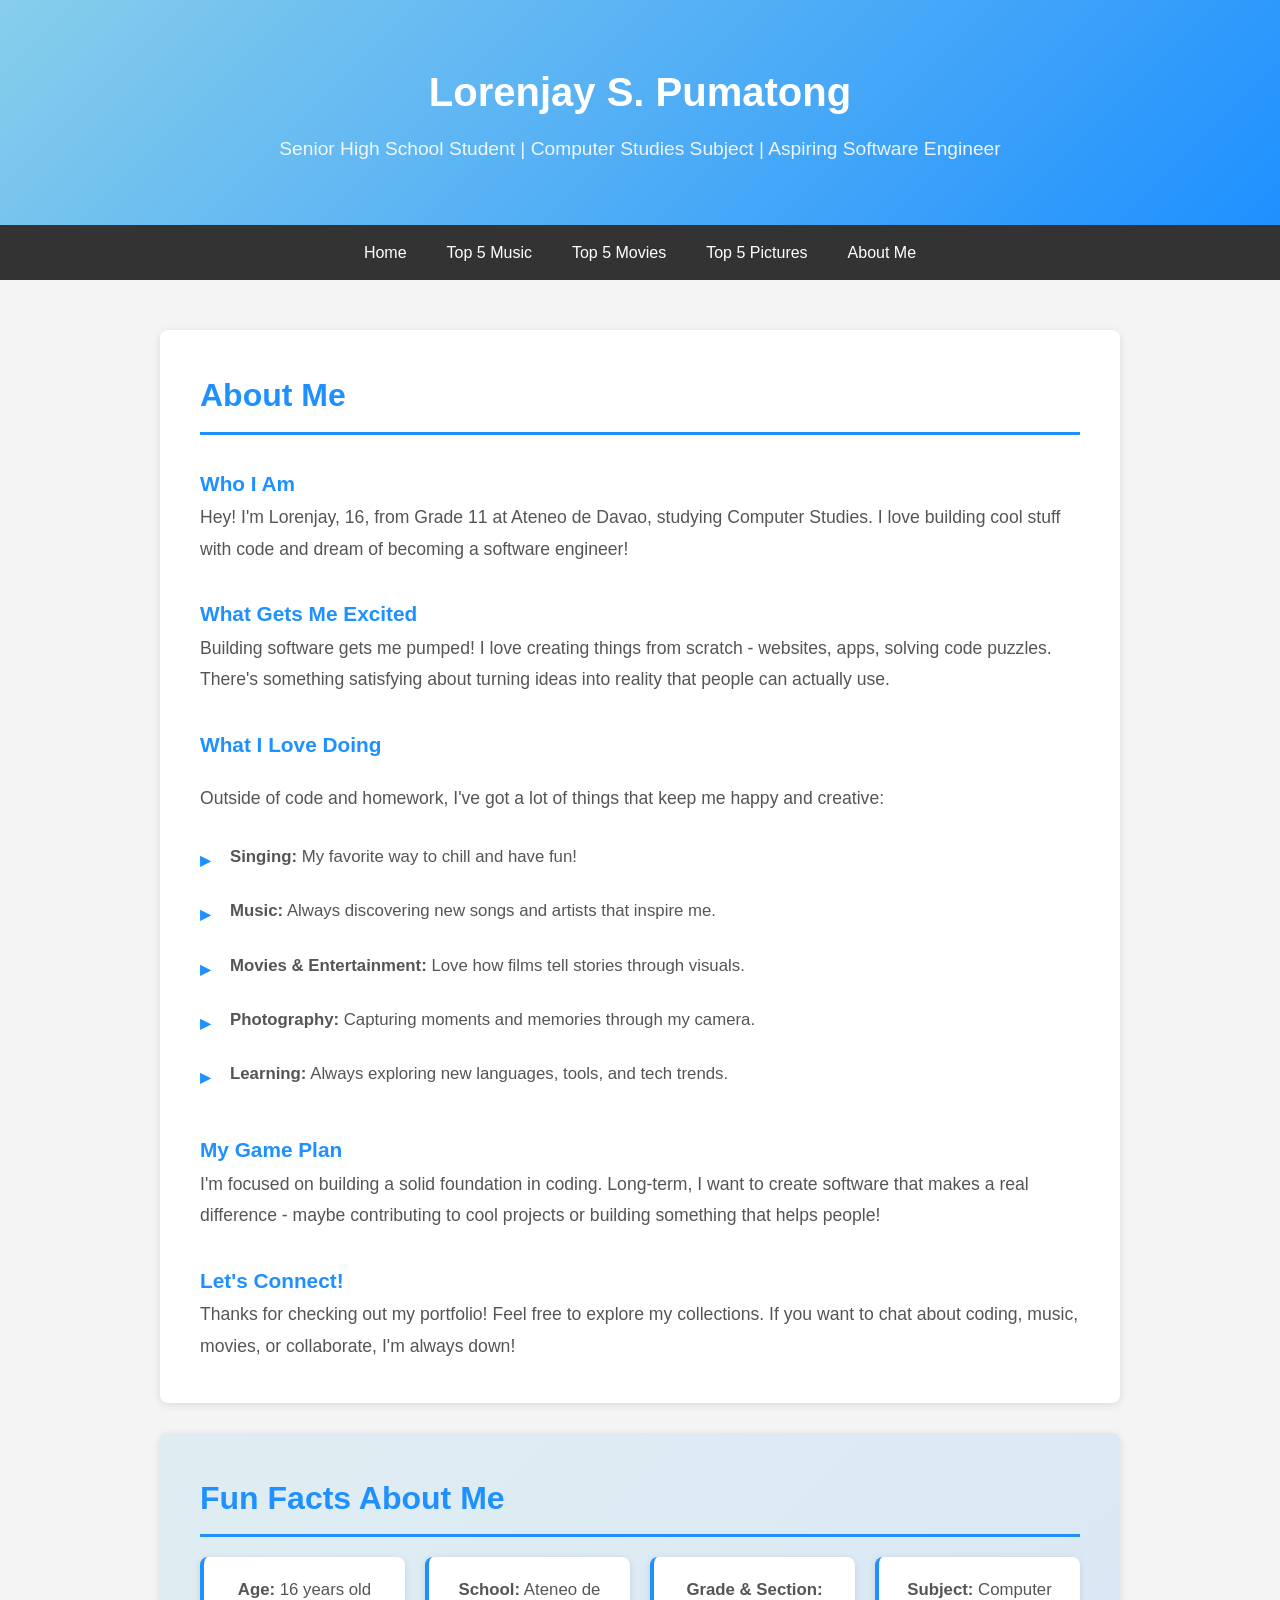
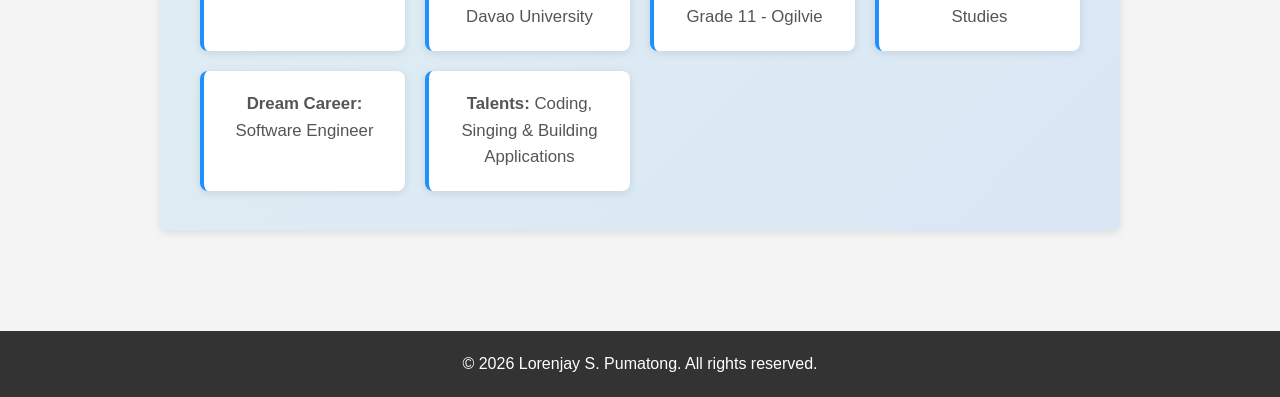
==== index.html/about.html @ 8c7e171c "Add files via upload" ====
<!DOCTYPE html>
<html lang="en">
<head>
    <meta charset="UTF-8">
    <meta name="viewport" content="width=device-width, initial-scale=1.0">
    <title>About Me - Lorenjay S. Pumatong</title>
    <link rel="stylesheet" href="style.css">
</head>
<body>
    <header>
        <h1>Lorenjay S. Pumatong</h1>
        <p>Senior High School Student | Computer Studies Subject | Aspiring Software Engineer</p>
    </header>

    <nav>
        <ul>
            <li><a href="index.html">Home</a></li>
            <li><a href="music.html">Top 5 Music</a></li>
            <li><a href="movies.html">Top 5 Movies</a></li>
            <li><a href="pictures.html">Top 5 Pictures</a></li>
            <li><a href="about.html">About Me</a></li>
        </ul>
    </nav>

    <div class="container">
        <section id="about">
            <h2>About Me</h2>
            
            <div class="about-content">
                <h3 style="color: #1E90FF; margin-top: 30px;">Who I Am</h3>
                <p class="about-text">
                    Hey! I'm Lorenjay, 16, from Grade 11 at Ateneo de Davao, studying Computer Studies. I love building cool stuff with code and dream of becoming a software engineer!
                </p>

                <h3 style="color: #1E90FF; margin-top: 30px;">What Gets Me Excited</h3>
                <p class="about-text">
                    Building software gets me pumped! I love creating things from scratch - websites, apps, solving code puzzles. There's something satisfying about turning ideas into reality that people can actually use.
                </p>

                <h3 style="color: #1E90FF; margin-top: 30px;">What I Love Doing</h3>
                <div class="interests-list">
                    <p class="about-text">
                        Outside of code and homework, I've got a lot of things that keep me happy and creative:
                    </p>
                    <ul class="interests-items">
                        <li><strong>Singing:</strong> My favorite way to chill and have fun!</li>
                        <li><strong>Music:</strong> Always discovering new songs and artists that inspire me.</li>
                        <li><strong>Movies & Entertainment:</strong> Love how films tell stories through visuals.</li>
                        <li><strong>Photography:</strong> Capturing moments and memories through my camera.</li>
                        <li><strong>Learning:</strong> Always exploring new languages, tools, and tech trends.</li>
                    </ul>
                </div>

                <h3 style="color: #1E90FF; margin-top: 30px;">My Game Plan</h3>
                <p class="about-text">
                    I'm focused on building a solid foundation in coding. Long-term, I want to create software that makes a real difference - maybe contributing to cool projects or building something that helps people!
                </p>

                <h3 style="color: #1E90FF; margin-top: 30px;">Let's Connect!</h3>
                <p class="about-text">
                    Thanks for checking out my portfolio! Feel free to explore my collections. If you want to chat about coding, music, movies, or collaborate, I'm always down!
                </p>
            </div>
        </section>

        <section id="fun-facts" style="background: linear-gradient(135deg, #87CEEB30 0%, #1E90FF20 100%);">
            <h2>Fun Facts About Me</h2>
            <div class="fun-facts-grid">
                <div class="fun-fact-card">
                    <p><strong>Age:</strong> 16 years old</p>
                </div>
                <div class="fun-fact-card">
                    <p><strong>School:</strong> Ateneo de Davao University</p>
                </div>
                <div class="fun-fact-card">
                    <p><strong>Grade & Section:</strong> Grade 11 - Ogilvie</p>
                </div>
                <div class="fun-fact-card">
                    <p><strong>Subject:</strong> Computer Studies</p>
                </div>
                <div class="fun-fact-card">
                    <p><strong>Dream Career:</strong> Software Engineer</p>
                </div>
                <div class="fun-fact-card">
                    <p><strong>Talents:</strong> Coding, Singing & Building Applications</p>
                </div>
            </div>
        </section>
    </div>

    <footer>
        <p>&copy; 2026 Lorenjay S. Pumatong. All rights reserved.</p>
    </footer>
</body>
</html>
---- index.html/style.css ----
* {
    margin: 0;
    padding: 0;
    box-sizing: border-box;
}

body {
    font-family: 'Segoe UI', Tahoma, Geneva, Verdana, sans-serif;
    line-height: 1.6;
    color: #333;
    background-color: #f4f4f4;
}

header {
    background: linear-gradient(135deg, #87CEEB 0%, #1E90FF 100%);
    color: white;
    padding: 60px 20px;
    text-align: center;
    box-shadow: 0 2px 10px rgba(0, 0, 0, 0.1);
}

header h1 {
    font-size: 2.5em;
    margin-bottom: 10px;
}

header p {
    font-size: 1.2em;
    opacity: 0.9;
}

nav {
    background-color: #333;
    padding: 0;
    position: sticky;
    top: 0;
    z-index: 100;
}

nav ul {
    list-style: none;
    display: flex;
    justify-content: center;
    flex-wrap: wrap;
}

nav ul li {
    margin: 0;
}

nav ul li a {
    display: block;
    color: white;
    text-decoration: none;
    padding: 15px 20px;
    transition: background-color 0.3s;
}

nav ul li a:hover {
    background-color: #1E90FF;
}

.container {
    max-width: 1000px;
    margin: 0 auto;
    padding: 20px;
}

section {
    background: white;
    margin: 30px 0;
    padding: 40px;
    border-radius: 8px;
    box-shadow: 0 2px 8px rgba(0, 0, 0, 0.1);
}

section h2 {
    color: #1E90FF;
    font-size: 2em;
    margin-bottom: 20px;
    border-bottom: 3px solid #1E90FF;
    padding-bottom: 10px;
}

.about-text {
    font-size: 1.1em;
    line-height: 1.8;
    color: #555;
}

.quick-links-grid {
    display: grid;
    grid-template-columns: repeat(auto-fit, minmax(250px, 1fr));
    gap: 20px;
    margin-top: 20px;
}

.about-me-card {
    display: grid;
    grid-template-columns: 1fr;
    gap: 20px;
    margin-top: 20px;
}

.quick-link-card {
    background: linear-gradient(135deg, #87CEEB30 0%, #1E90FF20 100%);
    padding: 25px;
    border-radius: 8px;
    border-left: 4px solid #1E90FF;
    transition: transform 0.3s, box-shadow 0.3s;
    text-align: center;
}

.quick-link-card:hover {
    transform: translateY(-5px);
    box-shadow: 0 5px 15px rgba(0, 0, 0, 0.1);
}

.quick-link-card h3 {
    color: #1E90FF;
    margin-bottom: 10px;
    font-size: 1.5em;
}

.quick-link-card p {
    color: #666;
    margin-bottom: 15px;
}

.btn {
    display: inline-block;
    background: linear-gradient(135deg, #1E90FF 0%, #0047AB 100%);
    color: white;
    padding: 10px 30px;
    border-radius: 25px;
    text-decoration: none;
    transition: transform 0.3s, box-shadow 0.3s;
    font-weight: 600;
    box-shadow: 0 2px 5px rgba(0, 0, 0, 0.1);
}

.btn:hover {
    transform: scale(1.05);
    box-shadow: 0 4px 10px rgba(0, 0, 0, 0.2);
}

.favorites-grid {
    display: grid;
    grid-template-columns: repeat(auto-fit, minmax(250px, 1fr));
    gap: 20px;
    margin-top: 20px;
}

.favorite-card {
    background: white;
    padding: 20px;
    border-radius: 8px;
    border: 2px solid #1E90FF;
    transition: transform 0.3s, box-shadow 0.3s;
}

.favorite-card:hover {
    transform: translateY(-3px);
    box-shadow: 0 5px 15px rgba(30, 144, 255, 0.2);
}

.favorite-card h3 {
    color: #1E90FF;
    margin-bottom: 10px;
}

.favorite-card p {
    color: #666;
    margin: 8px 0;
}

.description {
    font-style: italic;
    color: #888;
    margin-top: 10px;
}

.picture-card {
    background: white;
    padding: 20px;
    border-radius: 8px;
    border: 2px solid #1E90FF;
    transition: transform 0.3s, box-shadow 0.3s;
}

.picture-card:hover {
    transform: translateY(-3px);
    box-shadow: 0 5px 15px rgba(102, 126, 234, 0.2);
}

.picture-card h3 {
    color: #1E90FF;
    margin-bottom: 10px;
}

.image-placeholder {
    background: linear-gradient(135deg, #87CEEB30 0%, #1E90FF20 100%);
    border: 2px dashed #1E90FF;
    border-radius: 8px;
    padding: 40px 20px;
    text-align: center;
    margin: 15px 0;
}

.image-placeholder p {
    color: #1E90FF;
    margin: 0;
}

.image-placeholder p:first-child {
    font-size: 2.5em;
    margin-bottom: 10px;
}

footer {
    background-color: #333;
    color: white;
    text-align: center;
    padding: 20px;
    margin-top: 50px;
}

footer p {
    margin: 0;
}

.top5-intro {
    list-style: none;
    padding: 20px;
    background: linear-gradient(135deg, #87CEEB30 0%, #1E90FF20 100%);
    border-left: 4px solid #1E90FF;
    border-radius: 8px;
    margin: 20px 0;
}

.top5-intro li {
    padding: 15px 0;
    color: #555;
    font-size: 1.05em;
    line-height: 1.6;
    border-bottom: 1px solid #ddd;
}

.top5-intro li:last-child {
    border-bottom: none;
}

.link-inline {
    color: #1E90FF;
    text-decoration: none;
    font-weight: 600;
    transition: color 0.3s;
}

.link-inline:hover {
    color: #0047AB;
    text-decoration: underline;
}

.about-content {
    line-height: 1.8;
}

.about-content h3 {
    font-size: 1.3em;
}

.interests-list {
    margin: 20px 0;
}

.interests-items {
    list-style: none;
    padding-left: 0;
    margin-top: 15px;
}

.interests-items li {
    padding: 12px 0 12px 30px;
    position: relative;
    color: #555;
    font-size: 1.05em;
}

.interests-items li:before {
    content: "▸";
    position: absolute;
    left: 0;
    color: #1E90FF;
    font-weight: bold;
    font-size: 1.2em;
}

.fun-facts-grid {
    display: grid;
    grid-template-columns: repeat(auto-fit, minmax(200px, 1fr));
    gap: 20px;
    margin-top: 20px;
}

.fun-fact-card {
    background: white;
    padding: 20px;
    border-radius: 8px;
    border-left: 4px solid #1E90FF;
    box-shadow: 0 2px 8px rgba(0, 0, 0, 0.1);
    transition: transform 0.3s, box-shadow 0.3s;
    text-align: center;
}

.fun-fact-card:hover {
    transform: translateY(-3px);
    box-shadow: 0 5px 15px rgba(30, 144, 255, 0.2);
}

.fun-fact-card p {
    color: #555;
    font-size: 1.05em;
    margin: 0;
}

.picture-image {
    width: 100%;
    height: 250px;
    object-fit: cover;
    border-radius: 8px;
    margin: 15px 0;
    box-shadow: 0 3px 8px rgba(0, 0, 0, 0.15);
    transition: transform 0.3s, box-shadow 0.3s;
}

.picture-card:hover .picture-image {
    transform: scale(1.05);
    box-shadow: 0 5px 15px rgba(30, 144, 255, 0.2);
}

@media (max-width: 768px) {
    header h1 {
        font-size: 1.8em;
    }

    nav ul {
        flex-direction: column;
    }

    nav ul li a {
        padding: 10px 15px;
    }

    section {
        padding: 20px;
    }

    .quick-links-grid {
        grid-template-columns: 1fr;
    }

    .favorites-grid {
        grid-template-columns: 1fr;
    }
}
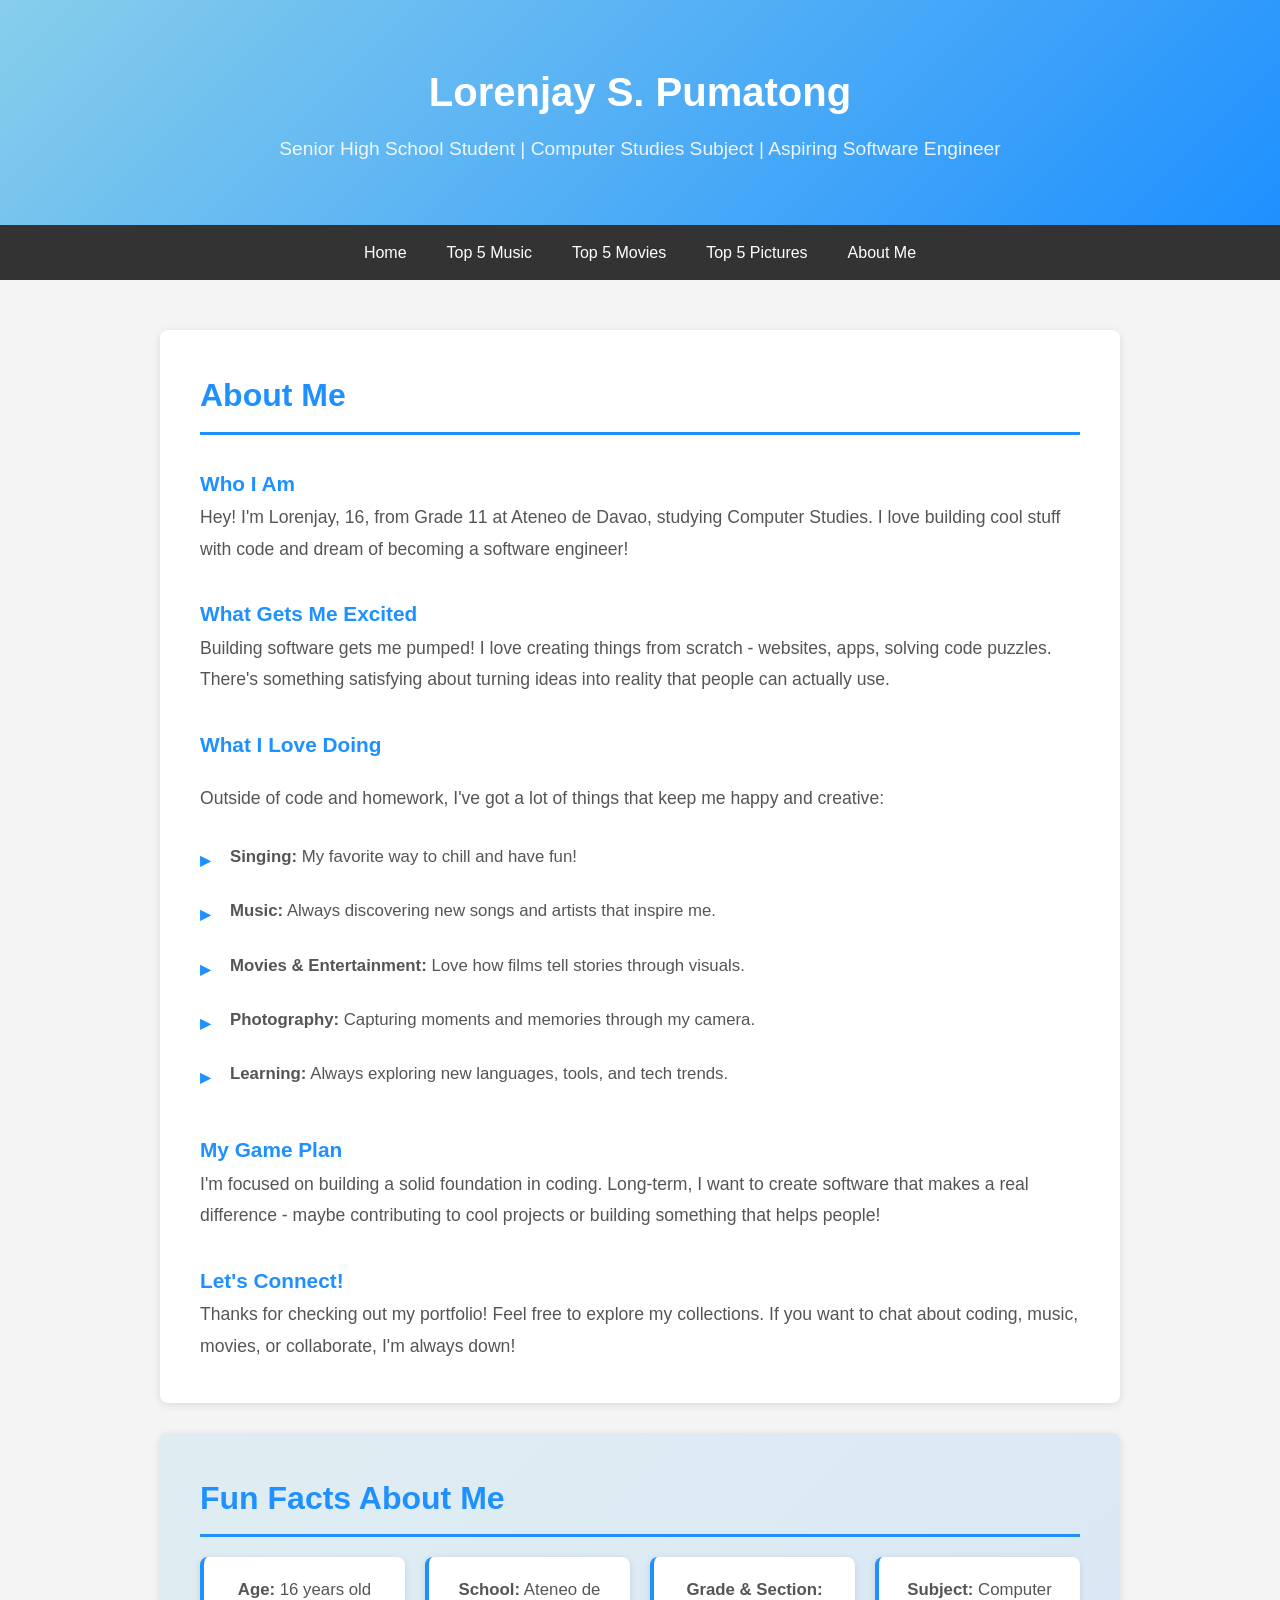
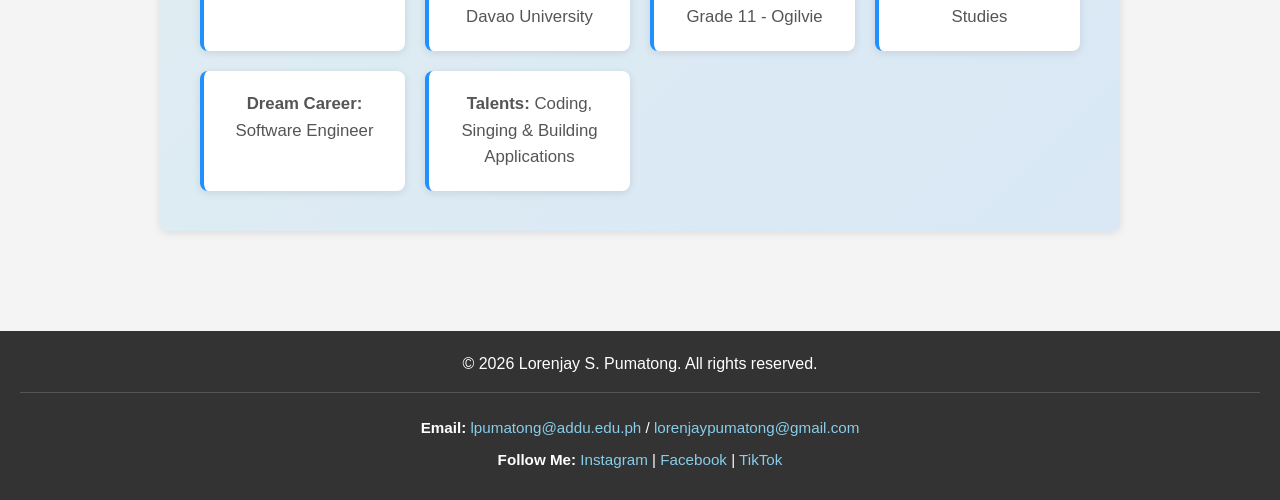
==== commit 1c632785: "Add files via upload" ====
--- a/index.html/about.html
+++ b/index.html/about.html
@@ -90,6 +90,14 @@
 
     <footer>
         <p>&copy; 2026 Lorenjay S. Pumatong. All rights reserved.</p>
+        <div class="contact-info">
+            <p><strong>Email:</strong> <a href="mailto:lpumatong@addu.edu.ph">lpumatong@addu.edu.ph</a> / <a href="mailto:lorenjaypumatong@gmail.com">lorenjaypumatong@gmail.com</a></p>
+            <p><strong>Follow Me:</strong> 
+                <a href="https://instagram.com/_jay2_20" target="_blank">Instagram</a> | 
+                <a href="https://facebook.com/Loren Jay" target="_blank">Facebook</a> | 
+                <a href="https://tiktok.com/@lorenjay00" target="_blank">TikTok</a>
+            </p>
+        </div>
     </footer>
 </body>
 </html>
--- a/index.html/style.css
+++ b/index.html/style.css
@@ -229,6 +229,28 @@
     margin: 0;
 }
 
+.contact-info {
+    margin-top: 15px;
+    padding-top: 15px;
+    border-top: 1px solid #555;
+}
+
+.contact-info p {
+    margin: 8px 0;
+    font-size: 0.95em;
+}
+
+.contact-info a {
+    color: #87CEEB;
+    text-decoration: none;
+    transition: color 0.3s;
+}
+
+.contact-info a:hover {
+    color: #1E90FF;
+    text-decoration: underline;
+}
+
 .top5-intro {
     list-style: none;
     padding: 20px;
@@ -334,6 +356,24 @@
     transition: transform 0.3s, box-shadow 0.3s;
 }
 
+.movie-poster {
+    width: auto;
+    max-width: 100%;
+    max-height: 280px;
+    height: auto;
+    border-radius: 8px;
+    margin: 15px auto;
+    box-shadow: 0 3px 8px rgba(0, 0, 0, 0.15);
+    transition: transform 0.3s, box-shadow 0.3s;
+    display: block;
+    object-fit: scale-down;
+}
+
+.music-video {
+    border-radius: 8px;
+    margin: 15px 0;
+}
+
 .picture-card:hover .picture-image {
     transform: scale(1.05);
     box-shadow: 0 5px 15px rgba(30, 144, 255, 0.2);
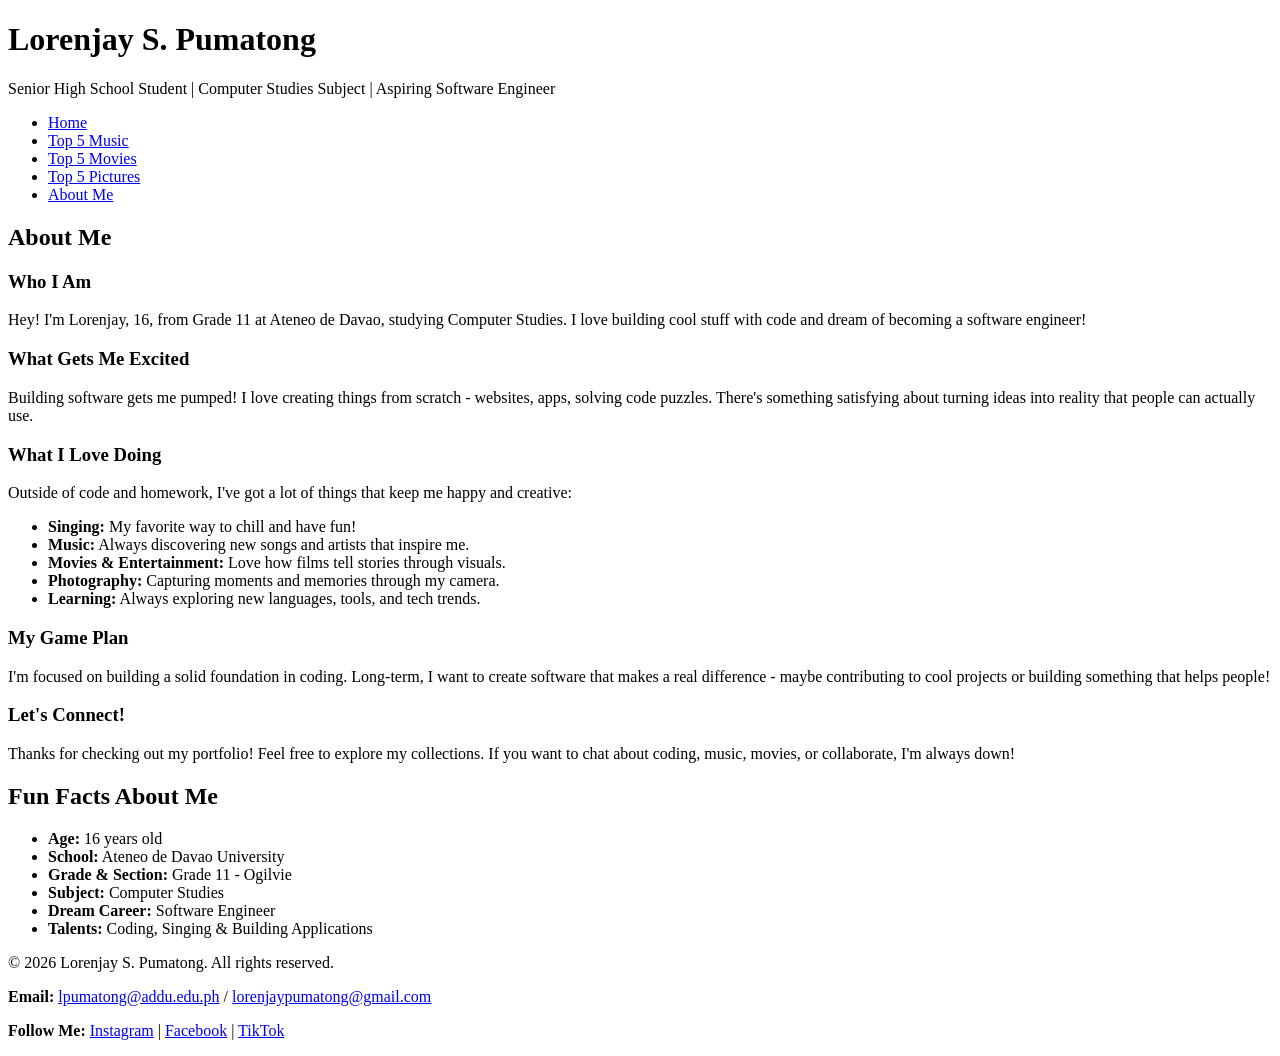
==== commit 7f90fcf2: "Add files via upload" ====
--- a/index.html/about.html
+++ b/index.html/about.html
@@ -4,7 +4,6 @@
     <meta charset="UTF-8">
     <meta name="viewport" content="width=device-width, initial-scale=1.0">
     <title>About Me - Lorenjay S. Pumatong</title>
-    <link rel="stylesheet" href="style.css">
 </head>
 <body>
     <header>
@@ -22,82 +21,52 @@
         </ul>
     </nav>
 
-    <div class="container">
-        <section id="about">
-            <h2>About Me</h2>
-            
-            <div class="about-content">
-                <h3 style="color: #1E90FF; margin-top: 30px;">Who I Am</h3>
-                <p class="about-text">
-                    Hey! I'm Lorenjay, 16, from Grade 11 at Ateneo de Davao, studying Computer Studies. I love building cool stuff with code and dream of becoming a software engineer!
-                </p>
+    <section id="about">
+        <h2>About Me</h2>
+        
+        <h3>Who I Am</h3>
+        <p>Hey! I'm Lorenjay, 16, from Grade 11 at Ateneo de Davao, studying Computer Studies. I love building cool stuff with code and dream of becoming a software engineer!</p>
 
-                <h3 style="color: #1E90FF; margin-top: 30px;">What Gets Me Excited</h3>
-                <p class="about-text">
-                    Building software gets me pumped! I love creating things from scratch - websites, apps, solving code puzzles. There's something satisfying about turning ideas into reality that people can actually use.
-                </p>
+        <h3>What Gets Me Excited</h3>
+        <p>Building software gets me pumped! I love creating things from scratch - websites, apps, solving code puzzles. There's something satisfying about turning ideas into reality that people can actually use.</p>
 
-                <h3 style="color: #1E90FF; margin-top: 30px;">What I Love Doing</h3>
-                <div class="interests-list">
-                    <p class="about-text">
-                        Outside of code and homework, I've got a lot of things that keep me happy and creative:
-                    </p>
-                    <ul class="interests-items">
-                        <li><strong>Singing:</strong> My favorite way to chill and have fun!</li>
-                        <li><strong>Music:</strong> Always discovering new songs and artists that inspire me.</li>
-                        <li><strong>Movies & Entertainment:</strong> Love how films tell stories through visuals.</li>
-                        <li><strong>Photography:</strong> Capturing moments and memories through my camera.</li>
-                        <li><strong>Learning:</strong> Always exploring new languages, tools, and tech trends.</li>
-                    </ul>
-                </div>
+        <h3>What I Love Doing</h3>
+        <p>Outside of code and homework, I've got a lot of things that keep me happy and creative:</p>
+        <ul>
+            <li><strong>Singing:</strong> My favorite way to chill and have fun!</li>
+            <li><strong>Music:</strong> Always discovering new songs and artists that inspire me.</li>
+            <li><strong>Movies & Entertainment:</strong> Love how films tell stories through visuals.</li>
+            <li><strong>Photography:</strong> Capturing moments and memories through my camera.</li>
+            <li><strong>Learning:</strong> Always exploring new languages, tools, and tech trends.</li>
+        </ul>
 
-                <h3 style="color: #1E90FF; margin-top: 30px;">My Game Plan</h3>
-                <p class="about-text">
-                    I'm focused on building a solid foundation in coding. Long-term, I want to create software that makes a real difference - maybe contributing to cool projects or building something that helps people!
-                </p>
+        <h3>My Game Plan</h3>
+        <p>I'm focused on building a solid foundation in coding. Long-term, I want to create software that makes a real difference - maybe contributing to cool projects or building something that helps people!</p>
 
-                <h3 style="color: #1E90FF; margin-top: 30px;">Let's Connect!</h3>
-                <p class="about-text">
-                    Thanks for checking out my portfolio! Feel free to explore my collections. If you want to chat about coding, music, movies, or collaborate, I'm always down!
-                </p>
-            </div>
-        </section>
+        <h3>Let's Connect!</h3>
+        <p>Thanks for checking out my portfolio! Feel free to explore my collections. If you want to chat about coding, music, movies, or collaborate, I'm always down!</p>
+    </section>
 
-        <section id="fun-facts" style="background: linear-gradient(135deg, #87CEEB30 0%, #1E90FF20 100%);">
-            <h2>Fun Facts About Me</h2>
-            <div class="fun-facts-grid">
-                <div class="fun-fact-card">
-                    <p><strong>Age:</strong> 16 years old</p>
-                </div>
-                <div class="fun-fact-card">
-                    <p><strong>School:</strong> Ateneo de Davao University</p>
-                </div>
-                <div class="fun-fact-card">
-                    <p><strong>Grade & Section:</strong> Grade 11 - Ogilvie</p>
-                </div>
-                <div class="fun-fact-card">
-                    <p><strong>Subject:</strong> Computer Studies</p>
-                </div>
-                <div class="fun-fact-card">
-                    <p><strong>Dream Career:</strong> Software Engineer</p>
-                </div>
-                <div class="fun-fact-card">
-                    <p><strong>Talents:</strong> Coding, Singing & Building Applications</p>
-                </div>
-            </div>
-        </section>
-    </div>
+    <section id="fun-facts">
+        <h2>Fun Facts About Me</h2>
+        <ul>
+            <li><strong>Age:</strong> 16 years old</li>
+            <li><strong>School:</strong> Ateneo de Davao University</li>
+            <li><strong>Grade & Section:</strong> Grade 11 - Ogilvie</li>
+            <li><strong>Subject:</strong> Computer Studies</li>
+            <li><strong>Dream Career:</strong> Software Engineer</li>
+            <li><strong>Talents:</strong> Coding, Singing & Building Applications</li>
+        </ul>
+    </section>
 
     <footer>
         <p>&copy; 2026 Lorenjay S. Pumatong. All rights reserved.</p>
-        <div class="contact-info">
-            <p><strong>Email:</strong> <a href="mailto:lpumatong@addu.edu.ph">lpumatong@addu.edu.ph</a> / <a href="mailto:lorenjaypumatong@gmail.com">lorenjaypumatong@gmail.com</a></p>
-            <p><strong>Follow Me:</strong> 
-                <a href="https://instagram.com/_jay2_20" target="_blank">Instagram</a> | 
-                <a href="https://facebook.com/Loren Jay" target="_blank">Facebook</a> | 
-                <a href="https://tiktok.com/@lorenjay00" target="_blank">TikTok</a>
-            </p>
-        </div>
+        <p><strong>Email:</strong> <a href="mailto:lpumatong@addu.edu.ph">lpumatong@addu.edu.ph</a> / <a href="mailto:lorenjaypumatong@gmail.com">lorenjaypumatong@gmail.com</a></p>
+        <p><strong>Follow Me:</strong> 
+            <a href="https://instagram.com/_jay2_20" target="_blank">Instagram</a> | 
+            <a href="https://facebook.com/Loren Jay" target="_blank">Facebook</a> | 
+            <a href="https://tiktok.com/@lorenjay00" target="_blank">TikTok</a>
+        </p>
     </footer>
 </body>
 </html>
